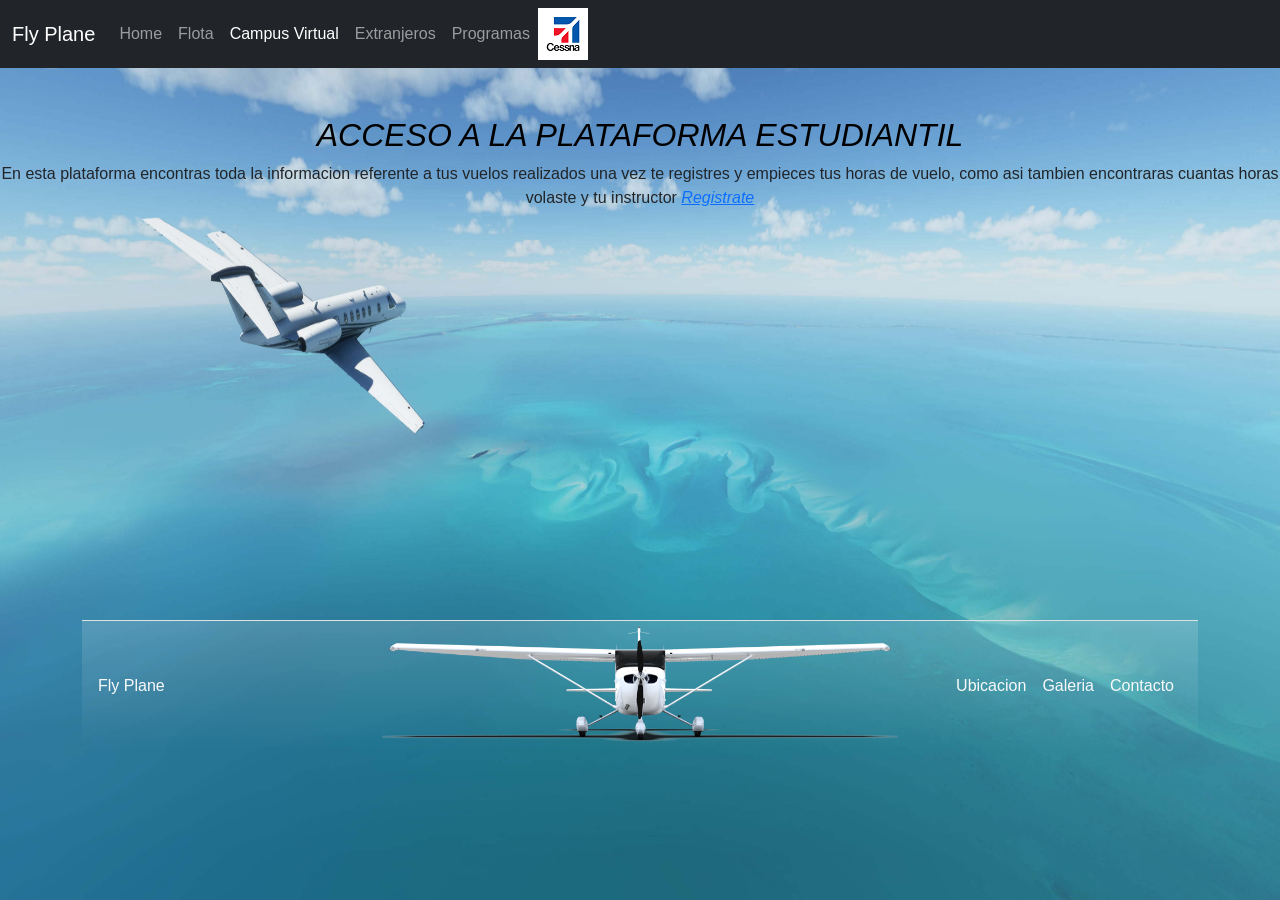
==== Pages/Campus-Virtual.html @ d9962b68 "este es el proyecto original" ====
<!DOCTYPE html>
<html lang="en">

<head>
	<meta charset="UTF-8">
	<meta name="viewport" content="width=  , initial-scale=1.0">
	<meta name="keywords"
		content="Escuela,Vuelo,Aeronautico,Aviación,Piloto Privado,Habilitaciones,Piloto Comercial,Formacion,Avion">
	<meta name="description"
		content="Escuela de Vuelo dedicada a la formacion de Pilotos Comerciales para Argentina y el mundo entero. Entrenamiento Alto Nivel. Cursos: Piloto Privado, Piloto Comercial, Habilitación Multimotor.">
	<title>Fly Plane|Campus</title>
	<!-- CSS only -->
	<link href="https://cdn.jsdelivr.net/npm/bootstrap@5.1.0/dist/css/bootstrap.min.css" rel="stylesheet"
		integrity="sha384-KyZXEAg3QhqLMpG8r+8fhAXLRk2vvoC2f3B09zVXn8CA5QIVfZOJ3BCsw2P0p/We" crossorigin="anonymous">
	<!-- link css -->
	<link rel="stylesheet" href="../Css/animate.css">
	<link rel="stylesheet" type="text/css" href="../Css/style.css">
</head>

<body>
	<div>
		<!-- HEADER -->
		<div class="container-fluid">
			<header class="row">
				<nav class="navbar navbar-expand-lg navbar-dark bg-dark" aria-label="Fifth navbar example">
					<div class="container-fluid">
						<a class="navbar-brand" href="../index.html">Fly Plane</a>
						<button class="navbar-toggler" type="button" data-bs-toggle="collapse"
							data-bs-target="#navbarsExample05" aria-controls="navbarsExample05" aria-expanded="false"
							aria-label="Toggle navigation">
							<span class="navbar-toggler-icon"></span>
						</button>

						<div class="collapse navbar-collapse" id="navbarsExample05">
							<ul class="navbar-nav ml-auto mb-2 mb-lg-0">
								<li class="nav-item">
									<a class="nav-link" aria-current="page" href="../index.html">Home</a>
								</li>
								<li class="nav-item">
									<a class="nav-link" href="Flota.html">Flota</a>
								</li>
								<li class="nav-item">
									<a class="nav-link active" href="Campus-Virtual.html" tabindex="-1"
										aria-disabled="true">Campus Virtual</a>
								</li>
								<li class="nav-item">
									<a class="nav-link" href="Extranjeros.html" tabindex="-1"
										aria-disabled="true">Extranjeros</a>
								</li>
								<li class="nav-item">
									<a class="nav-link" href="Programas.html" tabindex="-1"
										aria-disabled="true">Programas</a>
								</li>
							</ul>
							<div>
								<img src="../Assets/logo2.png" alt="logo cessna" class="flex-end">
							</div>
						</div>
					</div>
				</nav>
			</header>
		</div>

		<!--INICIO CONTENIDO  -->

		<section class="titulo py-5">
			<h2 class="titulo__principal"><em>ACCESO A LA PLATAFORMA ESTUDIANTIL</em></h2>
			<p class="titulo__parrafo">En esta plataforma encontras toda la informacion referente a tus vuelos
				realizados una vez te registres y empieces tus horas de vuelo, como asi tambien encontraras cuantas
				horas volaste y tu instructor <em><a href="http://turnosdevuelo.com.ar/piloto/inicio" target="_blank">
						Registrate</a></em> </p>
		</section>

		<div class="video">
			<iframe width="560" height="315" src="https://www.youtube.com/embed/SAB013k0JSU"
				title="YouTube video player" frameborder="0"
				allow="accelerometer; autoplay; clipboard-write; encrypted-media; gyroscope; picture-in-picture"
				allowfullscreen></iframe>
		</div>

		<!-- INICIO PIE DE PAGINA -->
		<div class="container">
			<footer
				class="d-flex flex-wrap justify-content-between align-items-center  px-3 my-4 border-top bg-gradient">
				<p class="col-md-4 mb-0 text-light">Fly Plane</p>

				<a href="../index.html"
					class="col-md-4 d-flex align-items-center justify-content-center mb-3 mb-md-0 me-md-auto link-dark text-decoration-none">
					<img class="text-light py-1" src="../Assets/icon.png" alt="icono" width="auto" height="130">
					<!-- <svg class="bi me-2" width="40" height="32"><use xlink:href="#bootstrap"/></svg> -->
				</a>

				<ul class="nav col-md-4 justify-content-end">
					<li><a href="https://goo.gl/maps/tjFu2Ugu2SMubP4v7" target="_blank"
							class="nav-link px-2 text-light">Ubicacion</a></li>
					<li><a href="Galeria.html" class="nav-link px-2 text-light">Galeria</a></li>
					<li><a href="Contacto.html" class="nav-link px-2 text-light">Contacto</a></li>
				</ul>
			</footer>
		</div>

		<!-- FIN PIE DE PAGINA -->
	</div>
	<!-- JavaScript Bundle with Popper -->
	<script src="https://cdn.jsdelivr.net/npm/bootstrap@5.1.0/dist/js/bootstrap.bundle.min.js"
		integrity="sha384-U1DAWAznBHeqEIlVSCgzq+c9gqGAJn5c/t99JyeKa9xxaYpSvHU5awsuZVVFIhvj" crossorigin="anonymous">
	</script>
	<!-- WOW -->
	<script src="JavaScript/wow.min.js"></script>
	<script>
		new WOW().init();
	</script>
</body>

</html>
---- Css/style.css ----
body {
  margin: 0;
  padding: 0;
  background: url(../Assets/fotofondo2.jpg);
  background-size: 100% 100%;
  background-attachment: fixed;
  font-family: 'Open Sans', sans-serif; }

/*HEADER*/
.header {
  text-align: center; }
  .header .header__nav {
    margin: 25px 100px; }
  .header .header__lista-nav {
    display: flex;
    flex-direction: row;
    justify-content: space-around;
    margin-left: 0; }
  .header .header__lista-nav a {
    color: black;
    text-decoration: none;
    font-weight: bold; }
  .header .header__lista-nav li {
    list-style-type: none;
    margin: 20px;
    padding: 10px;
    transition: all 1.5s;
    background-color: white;
    border-radius: 15px; }
  .header .header__lista-nav li:hover {
    transform: translateY(-20px);
    background-color: #f4f6f6; }

/* INICIO*/
.titulo__principal {
  text-align: center;
  color: black; }

.titulo__principal--negrita {
  background-color: white;
  padding: 5px;
  border: solid 3px black;
  border-radius: 10px; }

.titulo__subtitulo {
  text-align: center;
  color: black; }

.titulo__parrafo {
  text-align: center; }

.checkList {
  height: 100%;
  width: 95%;
  padding: 35px; }
  .checkList__order {
    height: 100%;
    width: 90%;
    padding: 20px;
    margin: auto;
    display: flex;
    flex-direction: column;
    justify-content: space-between;
    border-radius: 15px; }
  .checkList li {
    color: black;
    margin: 15px auto;
    list-style-position: inside;
    padding: 20px;
    background-color: white;
    border-radius: 15px; }

/*FLOTA*/
.table {
  margin: auto; }
  .table__titulo {
    color: white; }
  .table__row th {
    color: red; }
  .table__row td {
    color: royalblue;
    text-align: center; }

/*CAMPUS VIRTUAL*/
.video {
  text-align: center; }

/* PROGRAMAS*/
.Programas {
  display: flex;
  align-items: center;
  margin: auto;
  background-color: #54626e;
  height: auto;
  justify-content: space-around;
  text-align: center;
  margin: 15px 15px; }
  .Programas__section {
    padding: 35px; }
  .Programas__texto {
    color: white;
    padding: 30px;
    font-size: 24px;
    text-align: center; }
  .Programas__foto {
    width: 100%;
    height: 350px; }

/*EXTRANJEROS*/
.titulo__principal em {
  text-align: center; }

.titulo__texto {
  text-align: center;
  background-color: white;
  padding: 15px;
  border-radius: 15px; }

.Extranjeros {
  margin: 30px 30px; }
  .Extranjeros__contenedor {
    display: grid;
    grid-template-columns: 1fr 1fr 1fr;
    grid-template-rows: auto auto auto;
    grid-gap: 15px;
    grid-column-gap: 20px; }
  .Extranjeros__foto {
    width: 100%;
    height: 100%;
    border-radius: 15px;
    transition: all 2s; }
  .Extranjeros__foto:hover {
    transform: scale(1.1); }
  .Extranjeros .uno {
    grid-column: 1/2;
    grid-row: 2/3; }
  .Extranjeros .siete {
    grid-column: 3/4; }
  .Extranjeros .once {
    grid-column: 1/3;
    grid-row: 3/4; }

/*CONTACTOS*/
#formulario {
  text-align: center; }

/*GALERIA*/
.galeria {
  width: 95%;
  height: 100%;
  padding: 25px;
  margin: auto;
  display: flex;
  flex-direction: row-reverse;
  align-items: center;
  justify-content: space-around; }
  .galeria__item {
    width: 95%;
    height: 100%;
    padding: 15px;
    margin: 25px;
    background-color: #54626e;
    border-radius: 15px;
    transition: all 2s; }
  .galeria__item:hover {
    transform: scale(1.1);
    background-color: #4B4453; }
  .galeria__texto p {
    color: white;
    margin: auto;
    font-size: 24px; }
  .galeria__texto h3 {
    color: white; }
  .galeria__item--foto {
    width: 100%;
    height: 150px;
    border-radius: 15px; }

/*FOOTHER*/
.footer__list {
  color: white;
  font-weight: bold;
  display: flex;
  flex-direction: row;
  justify-content: space-around;
  list-style-type: none; }

.footer li {
  background-color: black;
  padding: 15px;
  border-radius: 15px;
  transition: all 1.5s;
  margin: 20px;
  width: 300px;
  height: auto; }

.footer li:hover {
  transform: translateY(-15px);
  background-color: white; }

.footer li a:hover {
  color: black; }

.footer a {
  text-decoration: none;
  color: white; }

.footer__list li > .icons {
  margin: 20px;
  padding: 20px;
  text-align: center; }
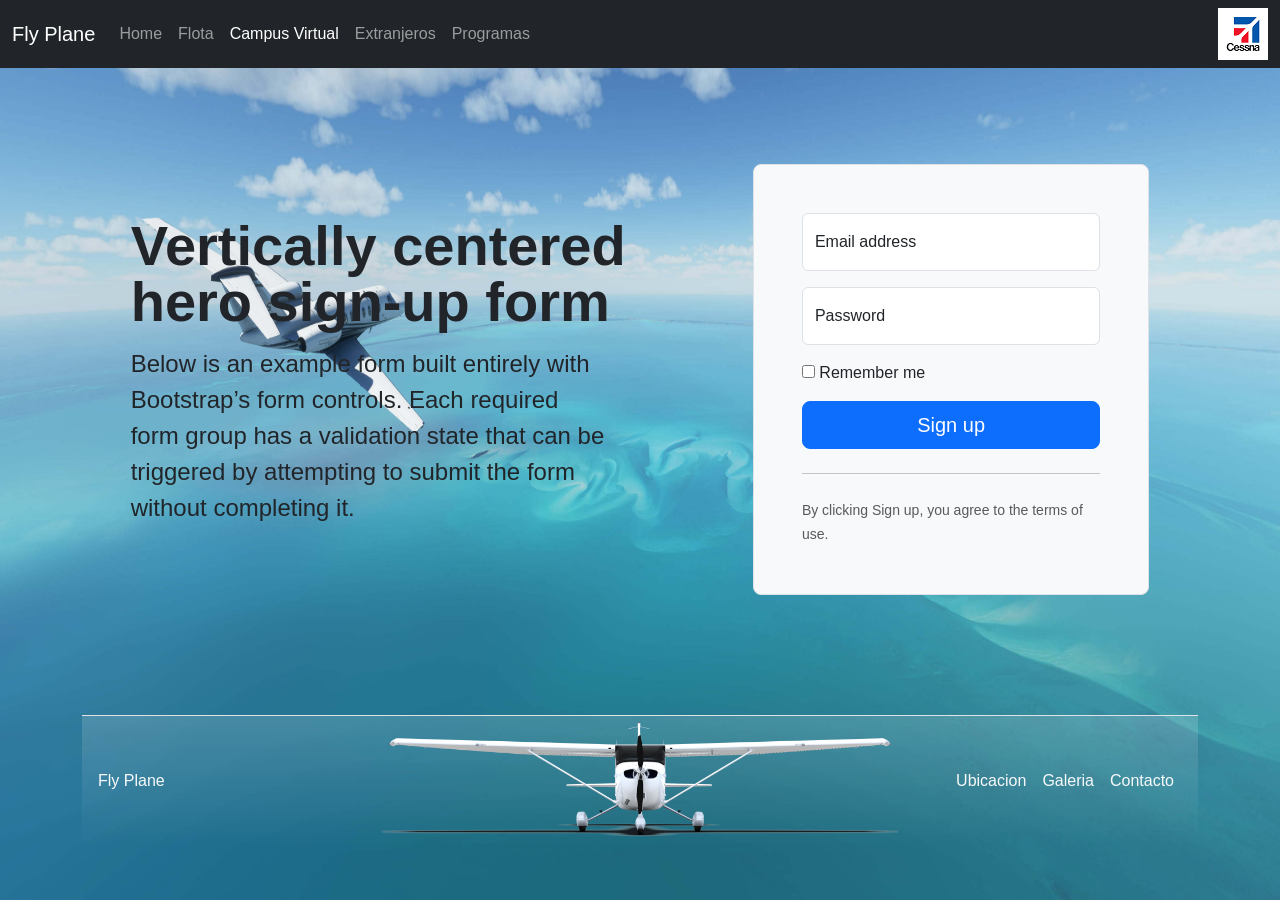
==== commit d24e7985: "prueba" ====
--- a/Pages/Campus-Virtual.html
+++ b/Pages/Campus-Virtual.html
@@ -63,20 +63,34 @@
 
 		<!--INICIO CONTENIDO  -->
 
-		<section class="titulo py-5">
-			<h2 class="titulo__principal"><em>ACCESO A LA PLATAFORMA ESTUDIANTIL</em></h2>
-			<p class="titulo__parrafo">En esta plataforma encontras toda la informacion referente a tus vuelos
-				realizados una vez te registres y empieces tus horas de vuelo, como asi tambien encontraras cuantas
-				horas volaste y tu instructor <em><a href="http://turnosdevuelo.com.ar/piloto/inicio" target="_blank">
-						Registrate</a></em> </p>
-		</section>
-
-		<div class="video">
-			<iframe width="560" height="315" src="https://www.youtube.com/embed/SAB013k0JSU"
-				title="YouTube video player" frameborder="0"
-				allow="accelerometer; autoplay; clipboard-write; encrypted-media; gyroscope; picture-in-picture"
-				allowfullscreen></iframe>
-		</div>
+		<div class="container col-xl-10 col-xxl-8 px-4 py-5">
+			<div class="row align-items-center g-lg-5 py-5">
+			  <div class="col-lg-7 text-center text-lg-start">
+				<h1 class="display-4 fw-bold lh-1 mb-3">Vertically centered hero sign-up form</h1>
+				<p class="col-lg-10 fs-4">Below is an example form built entirely with Bootstrap’s form controls. Each required form group has a validation state that can be triggered by attempting to submit the form without completing it.</p>
+			  </div>
+			  <div class="col-md-10 mx-auto col-lg-5">
+				<form class="p-4 p-md-5 border rounded-3 bg-light">
+				  <div class="form-floating mb-3">
+					<input type="email" class="form-control" id="floatingInput" placeholder="name@example.com">
+					<label for="floatingInput">Email address</label>
+				  </div>
+				  <div class="form-floating mb-3">
+					<input type="password" class="form-control" id="floatingPassword" placeholder="Password">
+					<label for="floatingPassword">Password</label>
+				  </div>
+				  <div class="checkbox mb-3">
+					<label>
+					  <input type="checkbox" value="remember-me"> Remember me
+					</label>
+				  </div>
+				  <button class="w-100 btn btn-lg btn-primary" type="submit">Sign up</button>
+				  <hr class="my-4">
+				  <small class="text-muted">By clicking Sign up, you agree to the terms of use.</small>
+				</form>
+			  </div>
+			</div>
+		  </div>
 
 		<!-- INICIO PIE DE PAGINA -->
 		<div class="container">
--- a/Css/style.css
+++ b/Css/style.css
@@ -49,26 +49,11 @@
 .titulo__parrafo {
   text-align: center; }
 
-.checkList {
-  height: 100%;
-  width: 95%;
-  padding: 35px; }
-  .checkList__order {
-    height: 100%;
-    width: 90%;
-    padding: 20px;
-    margin: auto;
-    display: flex;
-    flex-direction: column;
-    justify-content: space-between;
-    border-radius: 15px; }
-  .checkList li {
-    color: black;
-    margin: 15px auto;
-    list-style-position: inside;
-    padding: 20px;
-    background-color: white;
-    border-radius: 15px; }
+.collapse {
+  justify-content: space-between; }
+
+.fondo {
+  background: url(../Assets/backgroundInicio.jpg); }
 
 /*FLOTA*/
 .table {
@@ -209,3 +194,34 @@
   margin: 20px;
   padding: 20px;
   text-align: center; }
+
+.iconoUbicacion {
+  display: flex;
+  justify-content: center;
+  align-items: center;
+  flex-direction: column; }
+  .iconoUbicacion i {
+    color: white; }
+
+.iconoFoto {
+  display: flex;
+  justify-content: center;
+  align-items: center;
+  flex-direction: column; }
+  .iconoFoto i {
+    color: white; }
+
+.iconoContacto {
+  display: flex;
+  justify-content: center;
+  align-items: center;
+  flex-direction: column; }
+  .iconoContacto i {
+    color: white; }
+
+.iconoCentral {
+  display: flex;
+  justify-content: center;
+  align-items: center;
+  flex-direction: column;
+  color: white; }
